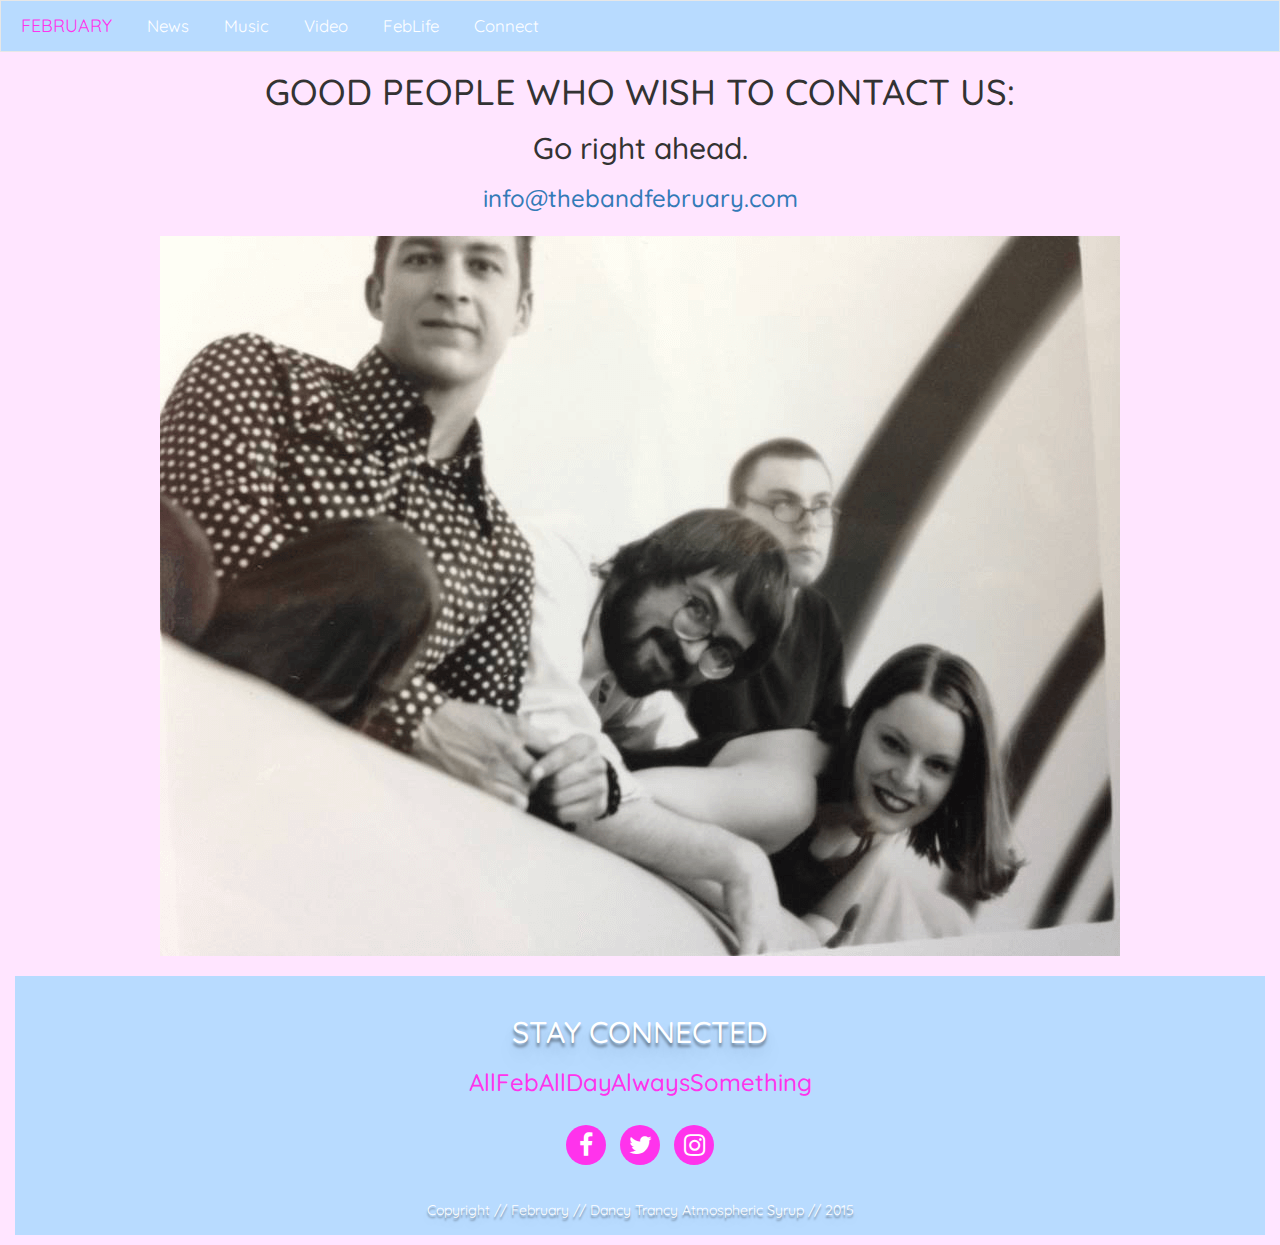
==== connect.html @ c1aa7878 "Made lots of changes including removing vault, adding a carousel, changed "contact" to "connect"" ====
<!DOCTYPE html>
	<html lang="en">
	<head>
		<meta charset = "utf-8">
		<meta http-equiv="X-UA-Compatible" content="IE=edge">
		<meta name="viewport" content="width=device-width, initial-scale=1.0">
		<!-- The above 3 meta tags *must* come first in the head; any other head content must come *after* these tags -->
		<meta name="Description" content= "The latest music, news and releases from Minneapolis-based band February">
		<meta name="Keywords" content="February Band Minneapolis">
		<!-- This will be an icon for the browser bar <link rel=icon href="../favicon.ico">  -->

		<title>February : The Band </title>

		<!-- This link is for the social media icons -->
	  	<link rel="stylesheet" href="https://maxcdn.bootstrapcdn.com/font-awesome/4.4.0/css/font-awesome.min.css">

	  	<!--This link is for my googlefonts -->
		<!-- <link href='https://fonts.googleapis.com/css?family=Montserrat:400,700' rel='stylesheet' type='text/css'> -->

		<link href='https://fonts.googleapis.com/css?family=Quicksand:400,300,700' rel='stylesheet' type='text/css'>

		<!-- Bootstrap -->
    	<link rel="stylesheet" href="https://maxcdn.bootstrapcdn.com/bootstrap/3.3.5/css/bootstrap.min.css">


		<!-- Should my custom CSS always be last? -->
		<link rel="stylesheet" type="text/css" href="style/style.css">

		<!-- HTML5 shim and Respond.js for IE8 support of HTML5 elements and media queries -->
    	<!-- WARNING: Respond.js doesn't work if you view the page via file:// -->
    	<!--[if lt IE 9]>
      	  <script src="https://oss.maxcdn.com/html5shiv/3.7.2/html5shiv.min.js"></script>
      	  <script src="https://oss.maxcdn.com/respond/1.4.2/respond.min.js"></script>
    	<![endif]-->
	</head>
	<body>

	<div class="container-fluid"> <!--I did container fluid instead of container because I wanted it to go to fill the screen. 
	  	
		<!-- Bootstrap Navbar-->
		<nav class="navbar navbar-default">
			<div class="container-fluid">
			  <div class="navbar-header">
				 <button aria-controls="navbar" aria-expanded="false" data-target="#navbar" data-toggle="collapse" class="navbar-toggle collapsed" type="button">
				  <span class="sr-only">Toggle navigation</span>
				  <span class="icon-bar"></span>
				  <span class="icon-bar"></span>
				  <span class="icon-bar"></span>
				 </button> 
				<a href="index.html" class="navbar-brand">FEBRUARY</a>
			  </div> <!-- /.navbar-header-->
			 <div class="navbar-collapse collapse" id="navbar">
			   	<ul class="nav navbar-nav navbar-center">
			  	 <li><a href="news.html">News</a></li>
			  	 <li><a href="music.html">Music</a></li>
			  	 <li><a href="video.html">Video</a></li>
			  	 <li><a href="feblife.html">FebLife</a></li>
			  	 <li><a href="connect.html">Connect</a></li>
			  	</ul>
			 </div><!--/.navbar-collapse -->
		    </div><!--/.container-fluid -->
		</nav>
		<div class="contact-full">
    		<div class="row">
        		<div class="col-md-12 open">
        			<h1>Good People Who Wish to Contact Us:<h1>
        			<h2>Go right ahead.<h2>
        			<h3><a href="mailto:info@thebandfebruary.com?Subject=Hello%20Feb" target="_top">info@thebandfebruary.com</a></h3>
        		</div> <!-- /.col-md-12 /.open -->
        		<div class="col-md-12 contact-image">
					<img src="images/febTunnel.png" class="img-responsive center-block">
				</div>
				<div class="col-md-12">
		  	  		<div class="footer">
		  	  		<h2>Stay Connected</h2>
		  	  		<h3>AllFebAllDayAlwaysSomething</h3>
			  			<ul>
						<li><a href="https://www.facebook.com/febband"><i class="fa fa-facebook"></i></a></li>
				<li><a href="https://twitter.com/thebandfebruary?lang=en"><i class="fa fa-twitter"></i></a></li>
						<li><a href="#"><i class="fa fa-instagram"></i></a></li>
			  			</ul>
			  			<p class="copyright">Copyright // February // Dancy Trancy Atmospheric Syrup // 2015</p>
			  		</div> <!-- /.footer -->
			 	</div> <!-- /.col-md-12 -->
			</div> <!-- /.row -->
		</div> <!--/.contact-full -->
	</div> <!-- /.container-fluid -->



		
		 <!-- jQuery (necessary for Bootstrap's JavaScript plugins) -->
    <script src="https://ajax.googleapis.com/ajax/libs/jquery/1.11.3/jquery.min.js"></script>
    <!-- Include all compiled plugins (below), or include individual files as needed -->
    <script src="https://maxcdn.bootstrapcdn.com/bootstrap/3.3.5/js/bootstrap.min.js"></script>
	</div> <!-- /.container-fluid -->
  </body>
</html>
---- style/style.css ----
/* General Styles */

body {
	/* font-family: 'Montserrat', sans-serif; */
	font-family: 'Quicksand', sans-serif;
}

.container-fluid>.navbar-collapse, 
.container-fluid>.navbar-header, 
.container>.navbar-collapse, 
.container>.navbar-header {
     margin-right: 0px; 
     margin-left: 0px; 
}

.container-fluid {
	padding-left: 0px;
    padding-right: 0px;
}

.container-fluid .jumbotron {
    border-radius: 0px;
}

.navbar > .container-fluid .navbar-brand {
    margin-left: 5px;
} 

.navbar {
	margin-bottom: 0;
	background: #B8DBFF; /* light blue */
	border-radius: 0px;
}

.navbar-default .navbar-brand {
    color:#FF33EC; /* deep pink */
}

.navbar-default .navbar-nav > li > a {
	color: #fff;
	font-size: 1.2em;
	padding-left: 20px;
} /* I took this code from the bootstrap CSS and overwrote */

.navbar-default .navbar-brand:focus, .navbar-default 
.navbar-brand:hover {
	background-color: #FF33EC; /* deep pink */
	color: #fff;
	/* border-radius: 6px; */
	transition: background 0.2s ease;
}

.navbar-default .navbar-nav > li > a:focus, .navbar-default 
.navbar-nav > li > a:hover {
	background-color: #FF33EC; /* deep pink */
	color: #fff;
	/* border-radius: 6px; */
	transition: background 0.2s ease;
}

.navbar-default .navbar-toggle {
	margin-right: 30px;
	border-color: #fff; 
}
.navbar-default .navbar-toggle .icon-bar {
    background-color: #fff;
}

.navbar-default .navbar-toggle:focus, .navbar-default 
.navbar-toggle:hover {
	background-color: #f990ef; /* light pink */
	border-color: #f990ef; /* light pink */ 
}


.jumbotron {
	height: 550px;
	width: 100%;
    background: url(../images/febTomCrop.png) no-repeat center center scroll;
    -webkit-background-size: cover;
    -moz-background-size: cover;
    background-size: cover;
    -o-background-size: cover; 
    text-align: center;
    color: #fff;
    text-shadow: 0px 4px 3px rgba(0,0,0,0.4),
             0px 8px 13px rgba(0,0,0,0.1),
             0px 18px 23px rgba(0,0,0,0.1);
  	margin: 0px;
}
.jumbotron h1 h2 h3 p {
	text-shadow: 0px 4px 3px rgba(0,0,0,0.4),
             0px 8px 13px rgba(0,0,0,0.1),
             0px 18px 23px rgba(0,0,0,0.1);
}

h1 {
	text-transform: uppercase;
	text-align: center;
}

h2 {
	text-transform: uppercase;
	text-align: center;
}

h3 {
	text-align: center;
}

/* index.html */

.headline {
	text-align: center;
	background: #B8DBFF; /* light blue */
}
.headline p {
	font-size: 1.5em;
	color: #FF33EC; /* deep pink */
	padding-left: 10px;
	padding-right: 10px;
}
 .headline h2 {
 	color: #fff;
 	text-shadow: 0px 4px 3px rgba(0,0,0,0.4),
             0px 8px 13px rgba(0,0,0,0.1),
             0px 18px 23px rgba(0,0,0,0.1);
 }

 /* add this if I don't want space between links,
   and add no-gutters after "row" class in html 

.row.no-gutters {
  margin-right: 0;
  margin-left: 0;
}

.row.no-gutters > [class^="col-"],
.row.no-gutters > [class*=" col-"] {
  padding-right: 0;
  padding-left: 0;
}

*/

.row {
    margin-right: 0px;
    margin-left: 0px; 
}
/*

.links h3 {
	padding-top: 40px; 	
	margin-bottom: 5px;
}
.links p{
	padding-left: 10px;
	padding-right: 10px;
	margin-bottom: 10px;
} 

.btn-group-sm > .btn, .btn-sm p{
    text-align: center
}   */
.links img {
	margin-top: 15px;
}
.video, .feblife, .connect {
	text-align: center;
}



/*
.video {
	height: 300px;
	width: 100%;
    background: url(../images/febRedCrop.png) no-repeat center center scroll;
    -webkit-background-size: cover;
    -moz-background-size: cover;
    background-size: cover;
    -o-background-size: cover;
    text-align: center;
    color: #fff;
    text-shadow: 0px 4px 3px rgba(0,0,0,0.4),
             0px 8px 13px rgba(0,0,0,0.1),
             0px 18px 23px rgba(0,0,0,0.1);
} 

.feblife {
	height: 300px;
	width: 100%;
    background: url(../images/febVan.png) no-repeat center center scroll;
    -webkit-background-size: cover;
    -moz-background-size: cover;
    background-size: cover;
    -o-background-size: cover;
    text-align: center;
    color: #fff;
    text-shadow: 0px 4px 3px rgba(0,0,0,0.4),
             0px 8px 13px rgba(0,0,0,0.1),
             0px 18px 23px rgba(0,0,0,0.1);
}

.connect {
	height: 300px;
	width: 100%;
    background: url(../images/febTunnel.png) no-repeat center center scroll;
    -webkit-background-size: cover;
    -moz-background-size: cover;
    background-size: cover;
    -o-background-size: cover;
    text-align: center;
    color: #fff;
    text-shadow: 0px 4px 3px rgba(0,0,0,0.4),
             0px 8px 13px rgba(0,0,0,0.1),
             0px 18px 23px rgba(0,0,0,0.1);
}*/

.footer {
	background: #B8DBFF; /* light blue */

}
.footer h2 {
	padding-top: 40px;
	color: #fff;
	text-shadow: 0px 4px 3px rgba(0,0,0,0.4),
             0px 8px 13px rgba(0,0,0,0.1),
             0px 18px 23px rgba(0,0,0,0.1);
}
 .footer h3 {
	color: #FF33EC; /* deep pink */
	margin-bottom: 5px;
}
 .footer ul {
 	text-align: center;
	padding: 25px 0 25px;
}

 .footer li {
	display: inline-block;
	text-align: center;
	background: #FF33EC; /* deep pink */
	width: 40px;
	height: 40px;
	transition: background 0.3s ease;
	border-radius: 50%;
	margin: 0 5px;
}
 .footer li:hover {
	background: #f990ef; /* light pink */
}
 .footer li a {
	font-size: 25px; /* changes icon size */
	color: #fff;
	position: relative;  /* what does this do? */
	top: 2px; 
}
 .footer li a:hover {
	color: #fff; /* white */
	text-shadow: 0px 4px 3px rgba(0,0,0,0.4),
             0px 8px 13px rgba(0,0,0,0.1),
             0px 18px 23px rgba(0,0,0,0.1);
}
 .footer p {
 	text-align: center;
	padding-bottom: 15px;
	color: #fff;
	text-shadow: 0px 3px 2px rgba(0,0,0,0.4),
             0px 7px 12px rgba(0,0,0,0.1),
             0px 17px 21px rgba(0,0,0,0.1);
    padding-bottom: 15px;
}

/* news.html */

.blog {
	background: #FFE5FF; /* very light pink */
}

.blog h1 {
	text-decoration: underline;
}

.blog h2 {
	font-size: 1.3em;
	margin-top: 0px;
	margin-bottom: 20px;
}

.blog p {
	text-align: left;
	font-size: 1.2em;
	padding-left: 35px;
	padding-right: 35px;
}

.figure-caption {
	padding-top: 10px;
	padding-bottom: 30px;
}


/* contact.html */

.contact-full{
background: #FFE5FF; /* very light pink */
}
.contact-full img {
	padding-top: 15px;
}
.open h2 {
	text-transform: none
}
/* .contact-full p {
	font-size: .5em;
} */

@media (max-width: 480px) {
	 .container-fluid .contact-full h3
	 {font-size: 1.1em;}
}


/* music.html */

.music-full .release-date {
	text-align: center;
}

.music-full .tracklist ul > li {
	list-style-type: none;
}

.music-full img {
	max-height: 350px;
	max-width: 350px;
	padding: 15px;
}

@media (max-width: 480px) {
	 .music-full img
	 	{max-width: 275px;}
}

/* feblife */

.carousel-caption {
    bottom: 20px;
    color: #FF33EC;
    left: 15%;
    padding-bottom: 20px;
    padding-top: 0px;
    position: static;
    text-shadow: none;
}




    








 







/*
p {
	line-height: 22px;
	margin-bottom: 15px;
}
a {
	text-decoration: none;
	color: FF33EC;
}
a:hover {
	color: #B8DBFF;
	
}
a:active {
	/* something will go here once I learn about links 
}
/* I'm doing the font sizes in px so that I can learn media 
queries, but normally I'd use em's I think so that it'd be 
built responsively immediately, right? 
h1 	{
	font-size: 50px; 
	color: FF33EC;
	text-transform: uppercase;
	margin-bottom: 10px;
}
h2 	{	
	font-size: 30px;
	color: FF33EC;
	text-transform: uppercase;
	margin-bottom: 15px;

}
h3	{
	font-size: 24px;
	color: #FF33EC;
	margin-bottom: 15px; 
}
h4 {

}
h5 {

}
h6 {

}
/* I put in h4 h5 h6 even though I don't have any, 
as place holders. Best practices? 
button { /* this is a new tag for me 
	background: #FF33EC;
	color: #fff;
	text-transform: uppercase;
	padding: 6px 12px; /* makes sense! 
	font-size: 14px;
	cursor: pointer;
	letter-spacing: 2px; /* new 
	border: medium none; /* I took this from the reset.css
	page to get rid of the ugly button border 
	border-radius: 28px;
	transition: background 0.3s ease; /* I just copied 
	this, it'll be something I learn as I go methinks 
}
button:hover {
	background: #B8DBFF;
	color: #fff;
}

/* Tessa also had this code here, but I don't have
an image yet. Future reference:
img {
	max-width: 100%;
	height: auto;
} */

/* Header

.logo a img {
	max-width: 25%;
	float: left;
	padding-top: 11px;
} 

.nav-main {
	width: 65%; /* is this a standard number? Or 
	just looking at browser?? 
	float: right;
}

.nav-main ul {
	text-align: right; /* what does this do? 
}

.nav-main li {
	display: inline-block;
	padding: 30px 0; /* what happens when I mess with these
	numbers?? 
}
.nav-main li a {
	color: #2b3f48; /* This is non clicked color 
	background: transparent; /* need this? 
	padding: 10px 15px; /* didn't I already do padding? 
	Was the padding in the li just for the block? this is 
	for the link text maybe? 
	transition: background 0.3s ease, color 0.3s ease;
}
.nav-main li a:hover {
	color: #fff; /* will change 
	background: #B8DBFF; /* what happens here? does
	background change from transparent to this color? 
	border-radius: 3px;
}
.nav-toggle {
	display: none;
} /* What is this? It gets lots of attention in the 
responsive css?? */

/* Container for Multi-Use 

.container {
	width: 960px; /* Is this standard for this look? 
	margin: auto;
}

/* Section: Banner and Feature 



.banner {
	background: url("../images/febRedCrop.png")no-repeat scroll top center / cover;
	text-align: center;
	min-height: 700px;
	clear: both;
}
.banner h1 {
	color: #fff;
	padding-top: 20px;
}

.banner h2 {
	color: #fff;
	padding-top: 15px;
}
.banner p {
	color: #fff;

}

/* .banner  {
	background: url("../images/febTomCrop.png") no-repeat scroll top center / cover; 
	min-height: 100px;
	clear: both;
	opacity: 0.8;
	}
	This was the .banner */
	

/*
.feature {
	background: url("../images/febRed.jpg")no-repeat scroll top center / cover;
	text-align: center;
	min-height: 700px;
	clear: both;
} 
.content {
	background: #B8DBFF; 
	text-align: center;
	padding: 40px 0;
}
.content h2 {
	color: #fff;
}

/* Section: Links 

.links {
	clear: both; /* not sure what this did 
}
.box {
	width: 290px;
	margin-right: 30px;
	float: left; /* this makes them line up
	margin-bottom: 50px;
	padding-top: 30px;
} /* This is copied from Tessa
.box:last-child {
	margin-right: 0; /* why? 
.box h2 {
	color:#B8DBFF;
}

/* Footer 

footer {
	background: url("../images/febTomCrop.png") no-repeat scroll top center / cover; 
	min-height: 159px;
	clear: both;
	text-align: center;
	/* how do I make the image go across the whole page? 
}
footer h2 {
	padding-top: 40px;
	color: #B8DBFF;
}
footer h3 {
	color: #B8DBFF;
	margin-bottom: 5px;
}
footer ul {
	padding: 20px 0 25px;
}

footer li {
	display: inline-block;
	background: #FF33EC; /* deep pink 
	width: 40px;
	height: 40px;
	transition: background 0.3s ease;
	border-radius: 50%;
	margin: 0 5px;
}
footer li:hover {
	background: #B8DBFF; /* light blue 
}
footer li a {
	font-size: 20px; /* changes icon size 
	color: #fff;
	position: relative ; /* what does this do? 
	top: 10; /* is this padding? what is this? 
}
footer li a:hover {
	color: #fff; /* white 
}
footer p {
	padding-bottom: 15px;
	color: #B8DBFF;
}
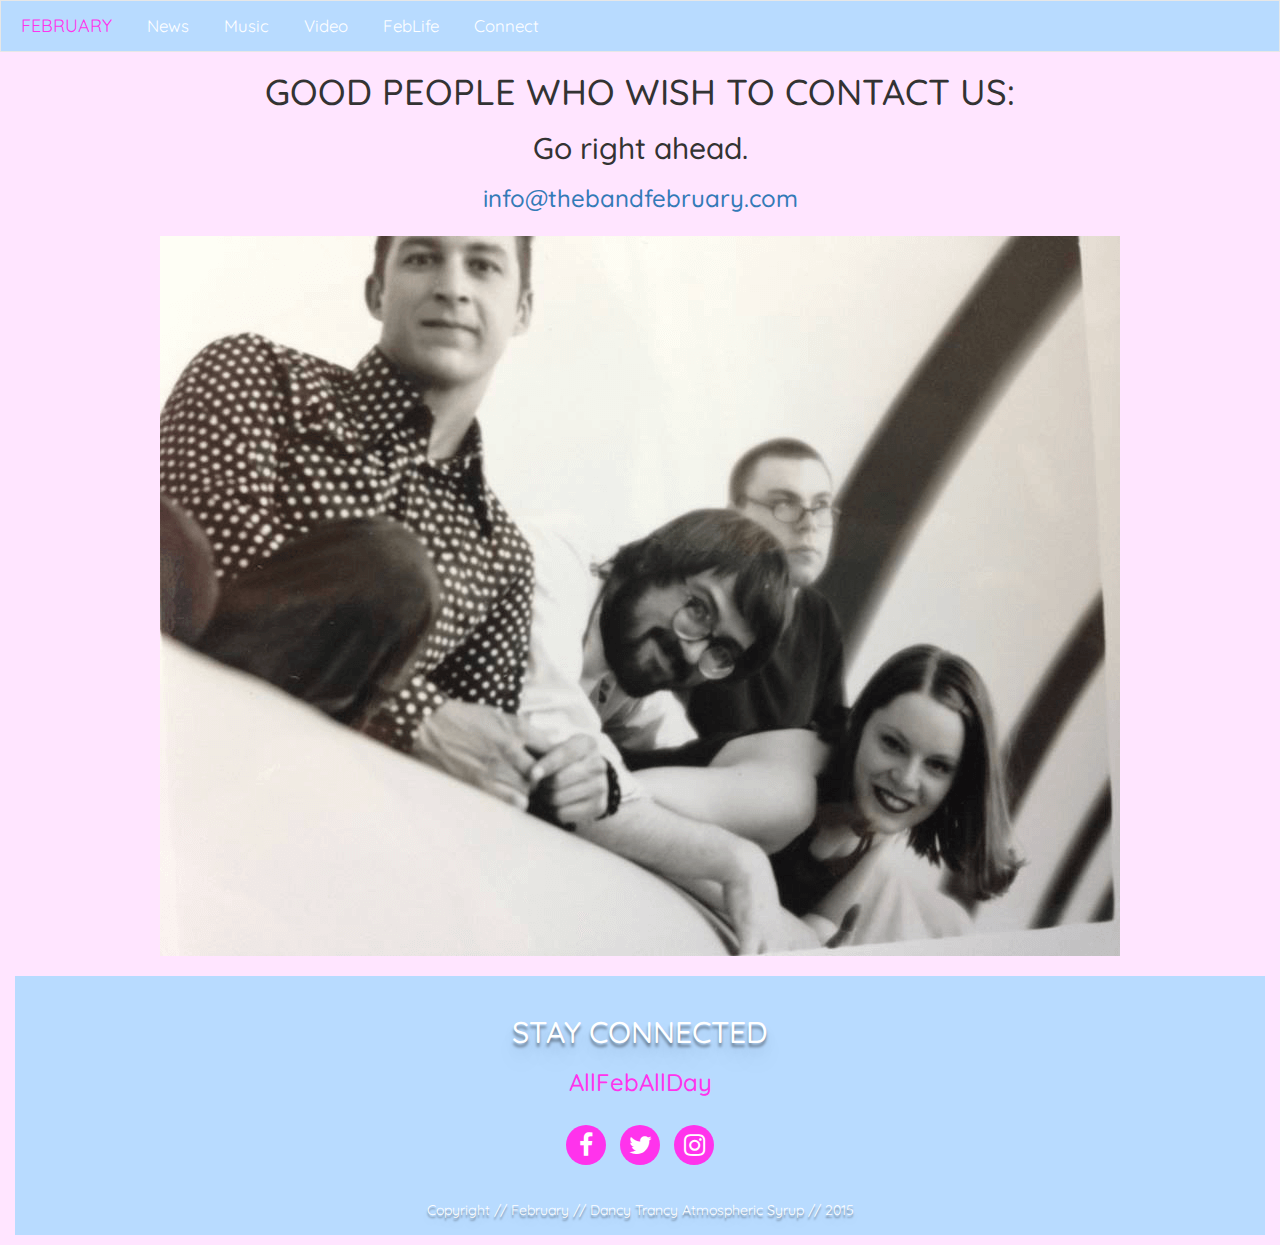
==== commit f9340e10: "Web ready: Took out the carousel, made "Stay tuned...pages for website to go live", adjusted footer " ====
--- a/connect.html
+++ b/connect.html
@@ -65,7 +65,7 @@
         		<div class="col-md-12 open">
         			<h1>Good People Who Wish to Contact Us:<h1>
         			<h2>Go right ahead.<h2>
-        			<h3><a href="mailto:info@thebandfebruary.com?Subject=Hello%20Feb" target="_top">info@thebandfebruary.com</a></h3>
+        			<h3><a href="mailto:info@thebandfebruary.com" target="_top">info@thebandfebruary.com</a></h3>
         		</div> <!-- /.col-md-12 /.open -->
         		<div class="col-md-12 contact-image">
 					<img src="images/febTunnel.png" class="img-responsive center-block">
@@ -73,7 +73,7 @@
 				<div class="col-md-12">
 		  	  		<div class="footer">
 		  	  		<h2>Stay Connected</h2>
-		  	  		<h3>AllFebAllDayAlwaysSomething</h3>
+		  	  		<h3>AllFebAllDay</h3>
 			  			<ul>
 						<li><a href="https://www.facebook.com/febband"><i class="fa fa-facebook"></i></a></li>
 				<li><a href="https://twitter.com/thebandfebruary?lang=en"><i class="fa fa-twitter"></i></a></li>
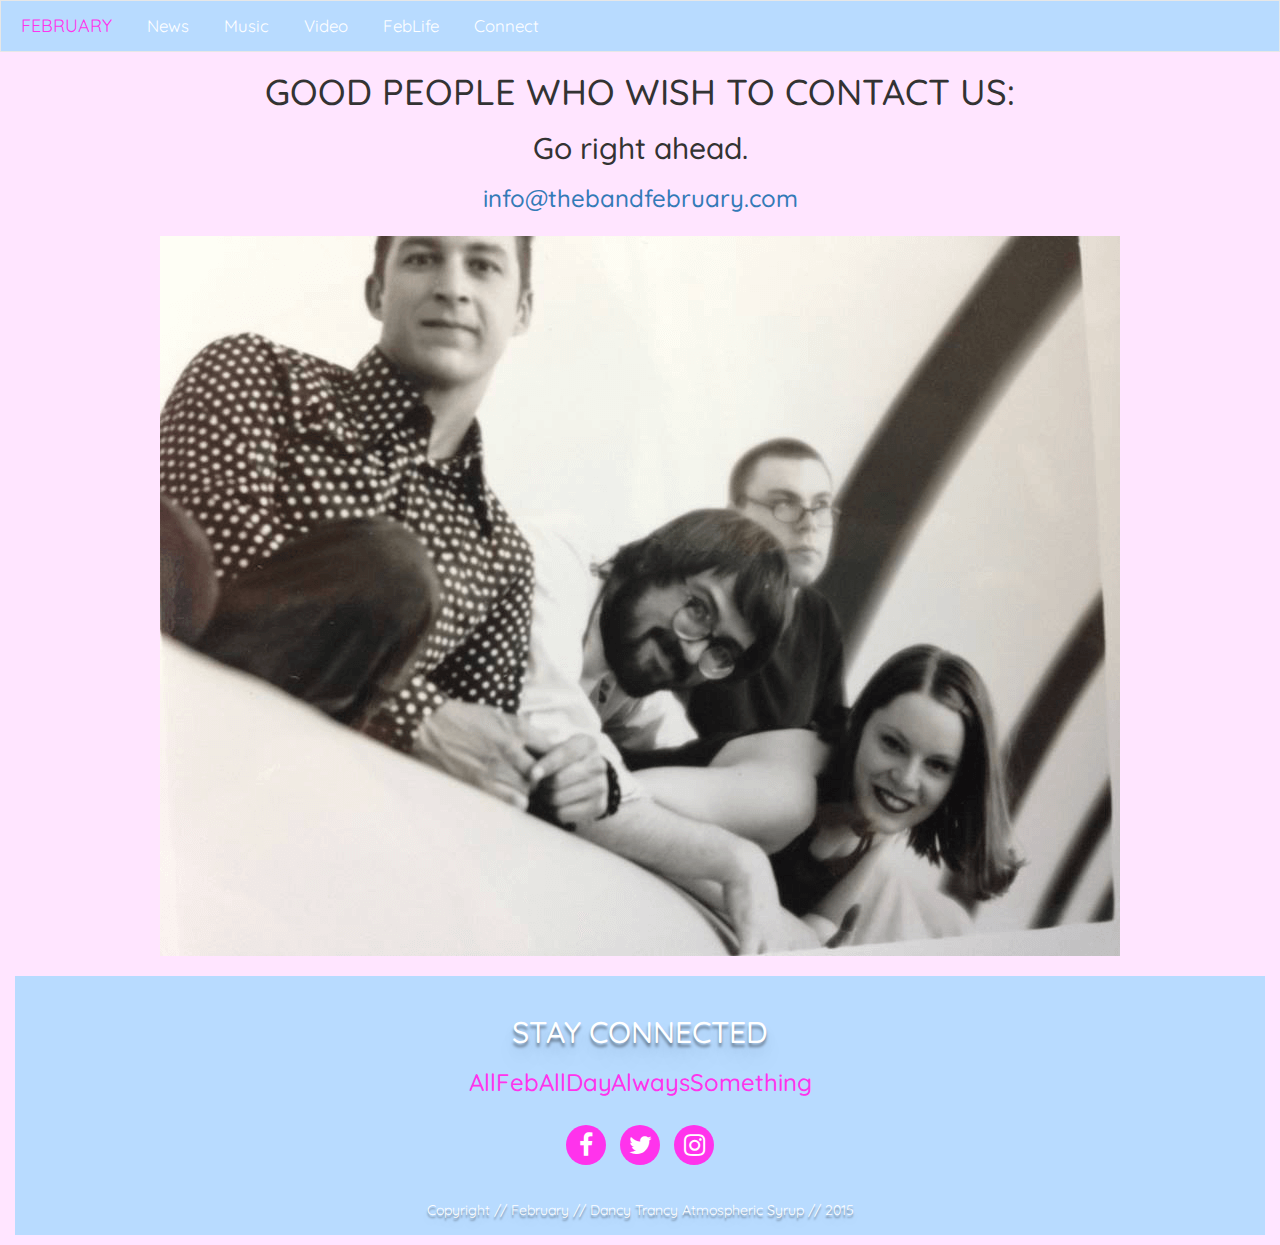
==== commit 10d784de: "Web ready: Added instagram and all social media open in a new window" ====
--- a/connect.html
+++ b/connect.html
@@ -73,11 +73,11 @@
 				<div class="col-md-12">
 		  	  		<div class="footer">
 		  	  		<h2>Stay Connected</h2>
-		  	  		<h3>AllFebAllDay</h3>
+		  	  		<h3>AllFebAllDayAlwaysSomething</h3>
 			  			<ul>
-						<li><a href="https://www.facebook.com/febband"><i class="fa fa-facebook"></i></a></li>
-				<li><a href="https://twitter.com/thebandfebruary?lang=en"><i class="fa fa-twitter"></i></a></li>
-						<li><a href="#"><i class="fa fa-instagram"></i></a></li>
+						<li><a href="https://www.facebook.com/febband" target="_blank"><i class="fa fa-facebook"></i></a></li>
+						<li><a href="https://twitter.com/thebandfebruary?lang=en" target="_blank"><i class="fa fa-twitter"></i></a></li>
+						<li><a href="https://www.instagram.com/thebandfebruary" target="_blank"><i class="fa fa-instagram"></i></a></li>
 			  			</ul>
 			  			<p class="copyright">Copyright // February // Dancy Trancy Atmospheric Syrup // 2015</p>
 			  		</div> <!-- /.footer -->
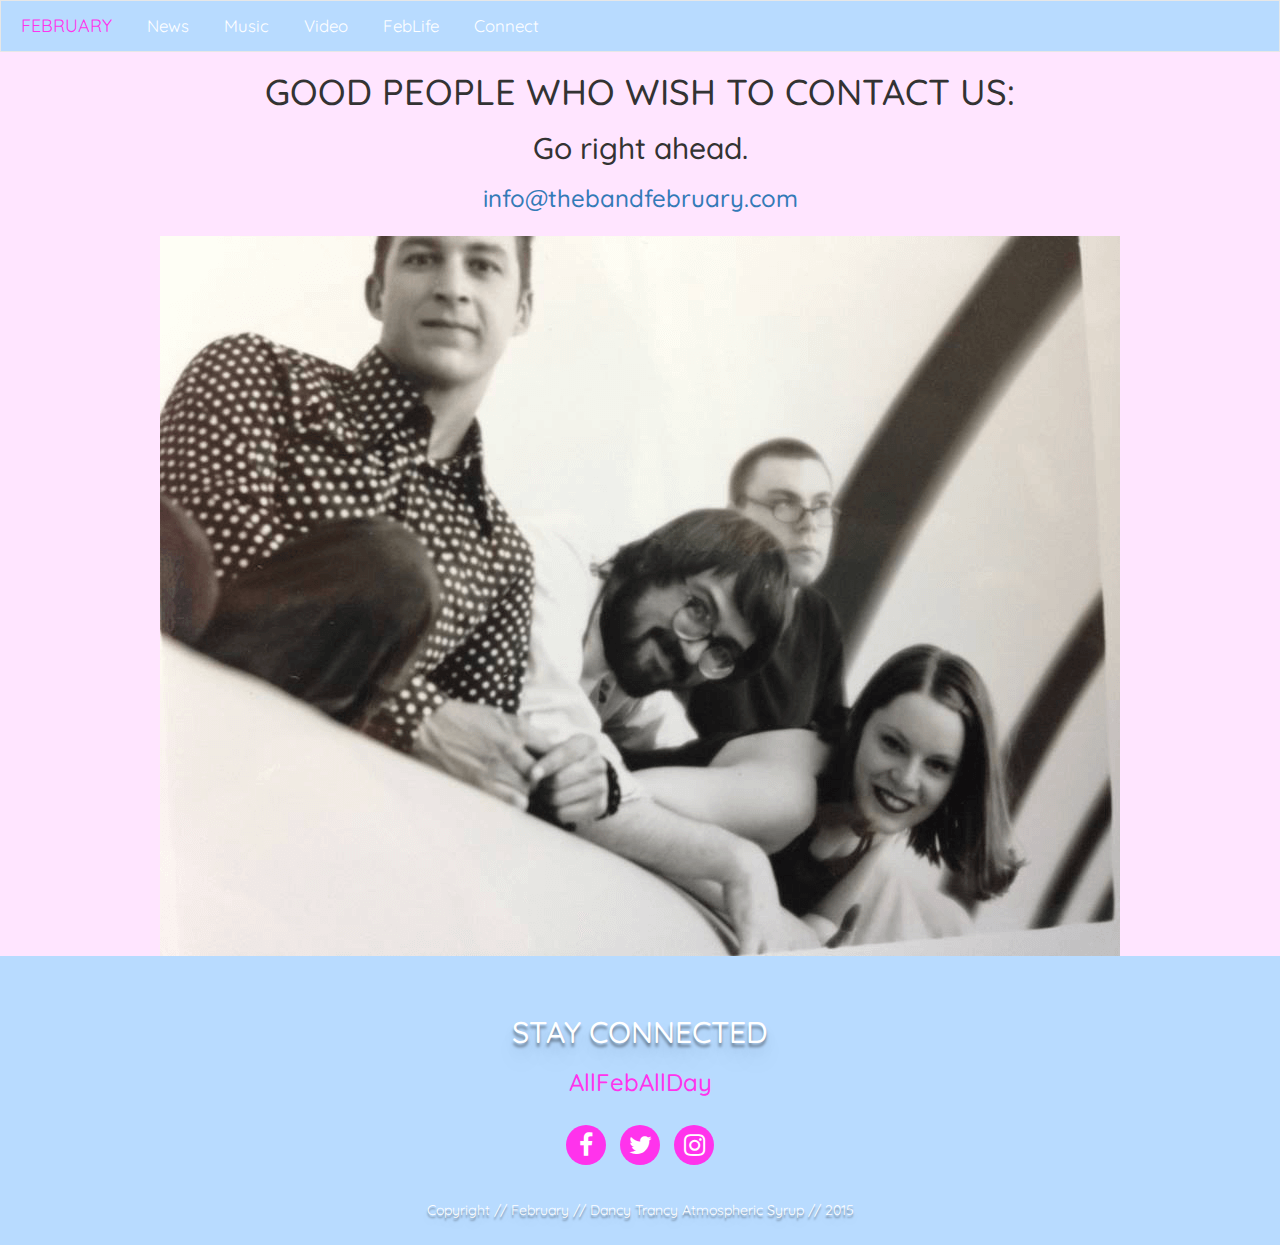
==== commit df554ad1: "Replaced music febTomorrowCvr with smaller image Updated footer contact Updated febLife content, rem" ====
--- a/connect.html
+++ b/connect.html
@@ -69,22 +69,25 @@
         		</div> <!-- /.col-md-12 /.open -->
         		<div class="col-md-12 contact-image">
 					<img src="images/febTunnel.png" class="img-responsive center-block">
-				</div>
-				<div class="col-md-12">
-		  	  		<div class="footer">
-		  	  		<h2>Stay Connected</h2>
-		  	  		<h3>AllFebAllDayAlwaysSomething</h3>
-			  			<ul>
-						<li><a href="https://www.facebook.com/febband" target="_blank"><i class="fa fa-facebook"></i></a></li>
-						<li><a href="https://twitter.com/thebandfebruary?lang=en" target="_blank"><i class="fa fa-twitter"></i></a></li>
-						<li><a href="https://www.instagram.com/thebandfebruary" target="_blank"><i class="fa fa-instagram"></i></a></li>
-			  			</ul>
-			  			<p class="copyright">Copyright // February // Dancy Trancy Atmospheric Syrup // 2015</p>
-			  		</div> <!-- /.footer -->
-			 	</div> <!-- /.col-md-12 -->
+				</div><!--/.contact-image -->
 			</div> <!-- /.row -->
 		</div> <!--/.contact-full -->
-	</div> <!-- /.container-fluid -->
+		<div class= "row footer">
+		  <div class="col-md-12">
+			<h2>Stay Connected</h2>
+			<h3>AllFebAllDay</h3>
+			  <ul>
+				<li><a href="https://www.facebook.com/febband" target="_blank"><i class="fa fa-facebook"></i></a></li>
+				<li><a href="https://twitter.com/thebandfebruary?lang=en" target="_blank"><i class="fa fa-twitter"></i></a></li>
+				<li><a href="https://www.instagram.com/thebandfebruary" target="_blank"><i class="fa fa-instagram"></i></a></li>
+			  </ul>
+			  <p class="copyright">Copyright // February // Dancy Trancy Atmospheric Syrup // 2015</p>
+		  	</div><!-- /. row footer -->
+		  </div><!-- /.col-md-12 -->
+		
+		
+	
+
 
 
 
--- a/style/style.css
+++ b/style/style.css
@@ -301,7 +301,7 @@
 }
 
 
-/* contact.html */
+/* connect.html */
 
 .contact-full{
 background: #FFE5FF; /* very light pink */
@@ -345,6 +345,7 @@
 
 /* feblife */
 
+/* 
 .carousel-caption {
     bottom: 20px;
     color: #FF33EC;
@@ -354,6 +355,55 @@
     position: static;
     text-shadow: none;
 }
+*/
+
+.feb-life-intro p {
+	text-align: center;
+	font-size: 1.5em;
+	color: #f990ef;
+}
+
+.feb-life-intro img {
+	margin-top: 35px;
+}
+
+
+
+.accordion.js > * {
+  overflow: hidden;
+}
+
+.accordion.js > *:not(.expanded) > *:not(h1) {
+  max-height: 0;
+  margin-top: 0;
+  margin-bottom: 0;
+  opacity: 0;
+  visibility: hidden;
+}
+
+.accordion.js > .expanded > *:not(h1) {
+  max-height: 10em;
+  opacity: 1;
+  visibility: visible;
+  text-decoration: none;
+}
+
+.accordion.js > * > h1 {
+  cursor: pointer;
+  visibility: visible;
+}
+
+.accordion.js > * > *:not(h1) {
+    transition: max-height 1s;
+	visibility: 1s;
+    margin: 1s;
+    opacity: 1s;
+}
+.accordion ul {
+	list-style-type: none;
+	text-align: center;
+}
+
 
 
 
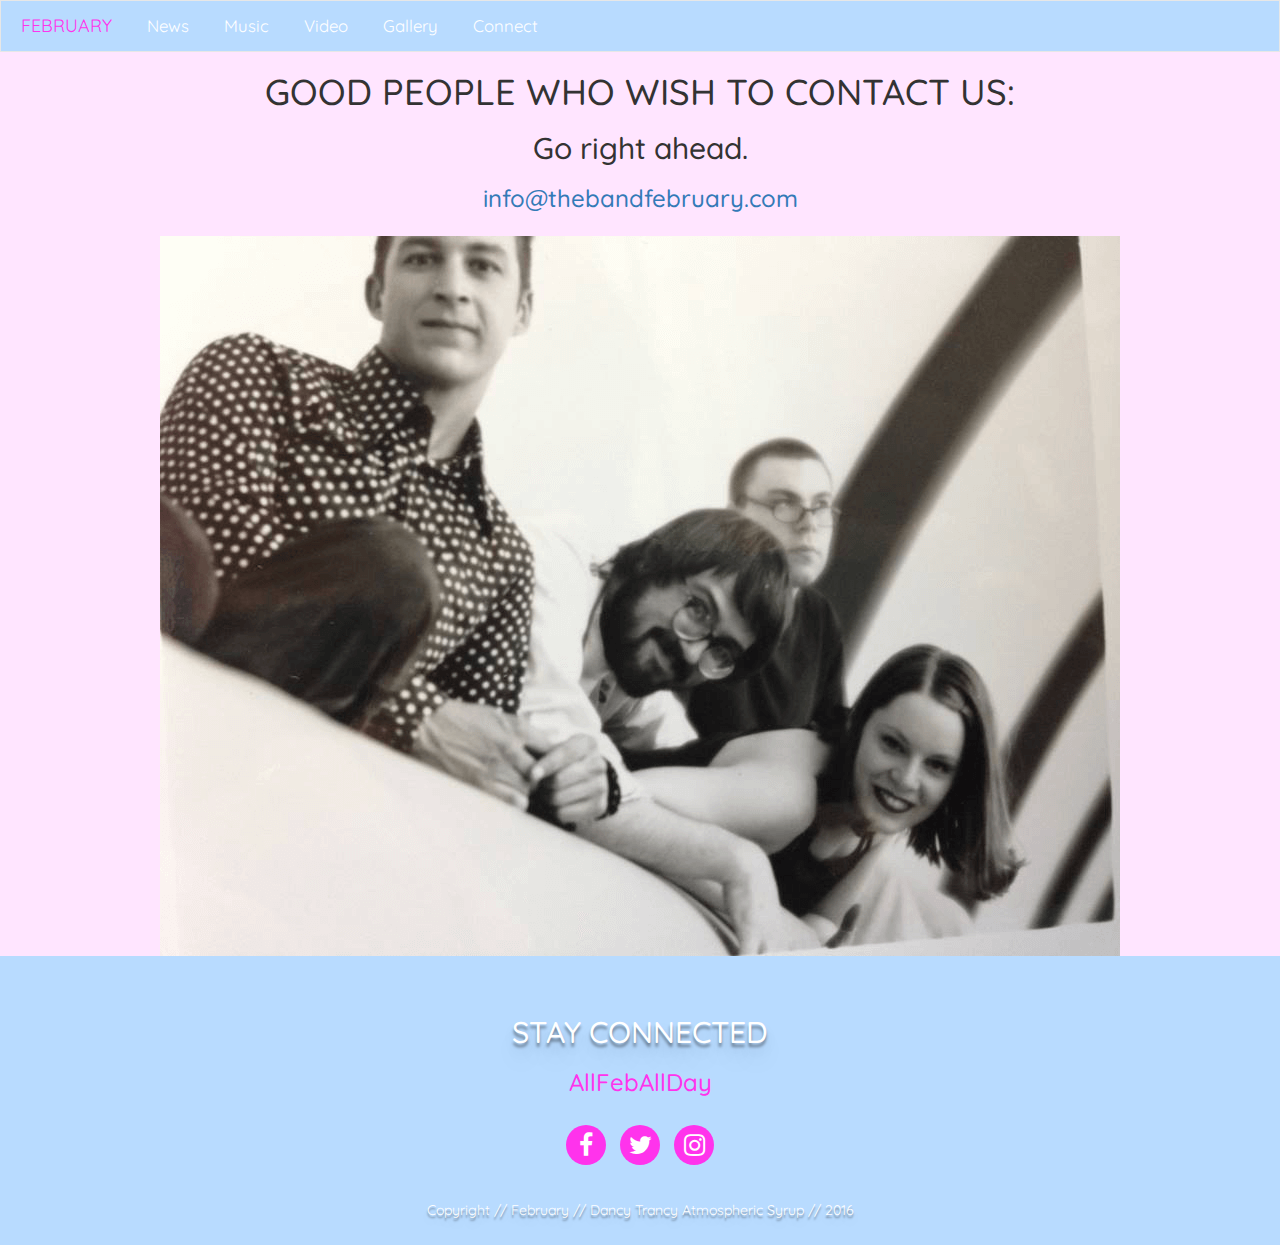
==== commit 9eb73a4a: "Refactored code in HTML and CSS, removed unnecessary files. Think I'm done for now!" ====
--- a/connect.html
+++ b/connect.html
@@ -7,23 +7,22 @@
 		<!-- The above 3 meta tags *must* come first in the head; any other head content must come *after* these tags -->
 		<meta name="Description" content= "The latest music, news and releases from Minneapolis-based band February">
 		<meta name="Keywords" content="February Band Minneapolis">
-		<!-- This will be an icon for the browser bar <link rel=icon href="../favicon.ico">  -->
-
+		
+		<!-- favicon -->
+		<link rel="icon" href="images/favicon.ico">
+		
 		<title>February : The Band </title>
 
 		<!-- This link is for the social media icons -->
 	  	<link rel="stylesheet" href="https://maxcdn.bootstrapcdn.com/font-awesome/4.4.0/css/font-awesome.min.css">
 
 	  	<!--This link is for my googlefonts -->
-		<!-- <link href='https://fonts.googleapis.com/css?family=Montserrat:400,700' rel='stylesheet' type='text/css'> -->
 
 		<link href='https://fonts.googleapis.com/css?family=Quicksand:400,300,700' rel='stylesheet' type='text/css'>
 
 		<!-- Bootstrap -->
     	<link rel="stylesheet" href="https://maxcdn.bootstrapcdn.com/bootstrap/3.3.5/css/bootstrap.min.css">
 
-
-		<!-- Should my custom CSS always be last? -->
 		<link rel="stylesheet" type="text/css" href="style/style.css">
 
 		<!-- HTML5 shim and Respond.js for IE8 support of HTML5 elements and media queries -->
@@ -32,10 +31,11 @@
       	  <script src="https://oss.maxcdn.com/html5shiv/3.7.2/html5shiv.min.js"></script>
       	  <script src="https://oss.maxcdn.com/respond/1.4.2/respond.min.js"></script>
     	<![endif]-->
+
 	</head>
 	<body>
 
-	<div class="container-fluid"> <!--I did container fluid instead of container because I wanted it to go to fill the screen. 
+	<div class="container-fluid"> 
 	  	
 		<!-- Bootstrap Navbar-->
 		<nav class="navbar navbar-default">
@@ -54,7 +54,7 @@
 			  	 <li><a href="news.html">News</a></li>
 			  	 <li><a href="music.html">Music</a></li>
 			  	 <li><a href="video.html">Video</a></li>
-			  	 <li><a href="feblife.html">FebLife</a></li>
+			  	 <li><a href="gallery.html">Gallery</a></li>
 			  	 <li><a href="connect.html">Connect</a></li>
 			  	</ul>
 			 </div><!--/.navbar-collapse -->
@@ -81,18 +81,11 @@
 				<li><a href="https://twitter.com/thebandfebruary?lang=en" target="_blank"><i class="fa fa-twitter"></i></a></li>
 				<li><a href="https://www.instagram.com/thebandfebruary" target="_blank"><i class="fa fa-instagram"></i></a></li>
 			  </ul>
-			  <p class="copyright">Copyright // February // Dancy Trancy Atmospheric Syrup // 2015</p>
+			  <p class="copyright">Copyright // February // Dancy Trancy Atmospheric Syrup // 2016</p>
 		  	</div><!-- /. row footer -->
 		  </div><!-- /.col-md-12 -->
 		
-		
-	
-
-
-
-
-		
-		 <!-- jQuery (necessary for Bootstrap's JavaScript plugins) -->
+	<!-- jQuery (necessary for Bootstrap's JavaScript plugins) -->
     <script src="https://ajax.googleapis.com/ajax/libs/jquery/1.11.3/jquery.min.js"></script>
     <!-- Include all compiled plugins (below), or include individual files as needed -->
     <script src="https://maxcdn.bootstrapcdn.com/bootstrap/3.3.5/js/bootstrap.min.js"></script>
--- a/style/style.css
+++ b/style/style.css
@@ -1,7 +1,6 @@
 /* General Styles */
 
 body {
-	/* font-family: 'Montserrat', sans-serif; */
 	font-family: 'Quicksand', sans-serif;
 }
 
@@ -46,7 +45,6 @@
 .navbar-brand:hover {
 	background-color: #FF33EC; /* deep pink */
 	color: #fff;
-	/* border-radius: 6px; */
 	transition: background 0.2s ease;
 }
 
@@ -54,7 +52,6 @@
 .navbar-nav > li > a:hover {
 	background-color: #FF33EC; /* deep pink */
 	color: #fff;
-	/* border-radius: 6px; */
 	transition: background 0.2s ease;
 }
 
@@ -71,7 +68,6 @@
 	background-color: #f990ef; /* light pink */
 	border-color: #f990ef; /* light pink */ 
 }
-
 
 .jumbotron {
 	height: 550px;
@@ -88,6 +84,7 @@
              0px 18px 23px rgba(0,0,0,0.1);
   	margin: 0px;
 }
+
 .jumbotron h1 h2 h3 p {
 	text-shadow: 0px 4px 3px rgba(0,0,0,0.4),
              0px 8px 13px rgba(0,0,0,0.1),
@@ -107,120 +104,17 @@
 h3 {
 	text-align: center;
 }
-
-/* index.html */
-
-.headline {
-	text-align: center;
-	background: #B8DBFF; /* light blue */
-}
-.headline p {
-	font-size: 1.5em;
-	color: #FF33EC; /* deep pink */
-	padding-left: 10px;
-	padding-right: 10px;
-}
- .headline h2 {
- 	color: #fff;
- 	text-shadow: 0px 4px 3px rgba(0,0,0,0.4),
-             0px 8px 13px rgba(0,0,0,0.1),
-             0px 18px 23px rgba(0,0,0,0.1);
- }
-
- /* add this if I don't want space between links,
-   and add no-gutters after "row" class in html 
-
-.row.no-gutters {
-  margin-right: 0;
-  margin-left: 0;
-}
-
-.row.no-gutters > [class^="col-"],
-.row.no-gutters > [class*=" col-"] {
-  padding-right: 0;
-  padding-left: 0;
-}
-
-*/
 
 .row {
     margin-right: 0px;
     margin-left: 0px; 
 }
-/*
-
-.links h3 {
-	padding-top: 40px; 	
-	margin-bottom: 5px;
-}
-.links p{
-	padding-left: 10px;
-	padding-right: 10px;
-	margin-bottom: 10px;
-} 
-
-.btn-group-sm > .btn, .btn-sm p{
-    text-align: center
-}   */
-.links img {
-	margin-top: 15px;
-}
-.video, .feblife, .connect {
-	text-align: center;
-}
-
-
-
-/*
-.video {
-	height: 300px;
-	width: 100%;
-    background: url(../images/febRedCrop.png) no-repeat center center scroll;
-    -webkit-background-size: cover;
-    -moz-background-size: cover;
-    background-size: cover;
-    -o-background-size: cover;
-    text-align: center;
-    color: #fff;
-    text-shadow: 0px 4px 3px rgba(0,0,0,0.4),
-             0px 8px 13px rgba(0,0,0,0.1),
-             0px 18px 23px rgba(0,0,0,0.1);
-} 
-
-.feblife {
-	height: 300px;
-	width: 100%;
-    background: url(../images/febVan.png) no-repeat center center scroll;
-    -webkit-background-size: cover;
-    -moz-background-size: cover;
-    background-size: cover;
-    -o-background-size: cover;
-    text-align: center;
-    color: #fff;
-    text-shadow: 0px 4px 3px rgba(0,0,0,0.4),
-             0px 8px 13px rgba(0,0,0,0.1),
-             0px 18px 23px rgba(0,0,0,0.1);
-}
-
-.connect {
-	height: 300px;
-	width: 100%;
-    background: url(../images/febTunnel.png) no-repeat center center scroll;
-    -webkit-background-size: cover;
-    -moz-background-size: cover;
-    background-size: cover;
-    -o-background-size: cover;
-    text-align: center;
-    color: #fff;
-    text-shadow: 0px 4px 3px rgba(0,0,0,0.4),
-             0px 8px 13px rgba(0,0,0,0.1),
-             0px 18px 23px rgba(0,0,0,0.1);
-}*/
 
 .footer {
 	background: #B8DBFF; /* light blue */
 
 }
+
 .footer h2 {
 	padding-top: 40px;
 	color: #fff;
@@ -228,16 +122,18 @@
              0px 8px 13px rgba(0,0,0,0.1),
              0px 18px 23px rgba(0,0,0,0.1);
 }
- .footer h3 {
+
+.footer h3 {
 	color: #FF33EC; /* deep pink */
 	margin-bottom: 5px;
 }
- .footer ul {
+
+.footer ul {
  	text-align: center;
 	padding: 25px 0 25px;
 }
 
- .footer li {
+.footer li {
 	display: inline-block;
 	text-align: center;
 	background: #FF33EC; /* deep pink */
@@ -247,22 +143,26 @@
 	border-radius: 50%;
 	margin: 0 5px;
 }
- .footer li:hover {
+
+.footer li:hover {
 	background: #f990ef; /* light pink */
 }
- .footer li a {
+
+.footer li a {
 	font-size: 25px; /* changes icon size */
 	color: #fff;
 	position: relative;  /* what does this do? */
 	top: 2px; 
 }
- .footer li a:hover {
+ 
+.footer li a:hover {
 	color: #fff; /* white */
 	text-shadow: 0px 4px 3px rgba(0,0,0,0.4),
              0px 8px 13px rgba(0,0,0,0.1),
              0px 18px 23px rgba(0,0,0,0.1);
 }
- .footer p {
+
+.footer p {
  	text-align: center;
 	padding-bottom: 15px;
 	color: #fff;
@@ -270,6 +170,36 @@
              0px 7px 12px rgba(0,0,0,0.1),
              0px 17px 21px rgba(0,0,0,0.1);
     padding-bottom: 15px;
+}
+
+/* index.html */
+
+.headline {
+	text-align: center;
+	background: #B8DBFF; /* light blue */
+}
+.headline p {
+	font-size: 1.5em;
+	color: #FF33EC; /* deep pink */
+	padding-left: 10px;
+	padding-right: 10px;
+}
+ .headline h2 {
+ 	color: #fff;
+ 	text-shadow: 0px 4px 3px rgba(0,0,0,0.4),
+             0px 8px 13px rgba(0,0,0,0.1),
+             0px 18px 23px rgba(0,0,0,0.1);
+ }
+
+.btn-group-sm > .btn, .btn-sm p{
+    text-align: center
+}   
+
+.links img {
+	margin-top: 15px;
+}
+.video, .gallery, .connect {
+	text-align: center;
 }
 
 /* news.html */
@@ -306,23 +236,25 @@
 .contact-full{
 background: #FFE5FF; /* very light pink */
 }
+
 .contact-full img {
 	padding-top: 15px;
 }
+
 .open h2 {
 	text-transform: none
 }
-/* .contact-full p {
-	font-size: .5em;
-} */
 
 @media (max-width: 480px) {
 	 .container-fluid .contact-full h3
 	 {font-size: 1.1em;}
 }
 
-
 /* music.html */
+
+.music-full {
+	background: #FFE5FF; /* very light pink */
+}
 
 .music-full .release-date {
 	text-align: center;
@@ -333,8 +265,8 @@
 }
 
 .music-full img {
-	max-height: 350px;
-	max-width: 350px;
+	max-height: 300px;
+	max-width: 300px;
 	padding: 15px;
 }
 
@@ -343,66 +275,26 @@
 	 	{max-width: 275px;}
 }
 
-/* feblife */
-
-/* 
-.carousel-caption {
-    bottom: 20px;
-    color: #FF33EC;
-    left: 15%;
-    padding-bottom: 20px;
-    padding-top: 0px;
-    position: static;
-    text-shadow: none;
-}
-*/
-
-.feb-life-intro p {
-	text-align: center;
-	font-size: 1.5em;
-	color: #f990ef;
-}
-
-.feb-life-intro img {
-	margin-top: 35px;
-}
-
-
-
-.accordion.js > * {
-  overflow: hidden;
-}
-
-.accordion.js > *:not(.expanded) > *:not(h1) {
-  max-height: 0;
-  margin-top: 0;
-  margin-bottom: 0;
-  opacity: 0;
-  visibility: hidden;
-}
-
-.accordion.js > .expanded > *:not(h1) {
-  max-height: 10em;
-  opacity: 1;
-  visibility: visible;
-  text-decoration: none;
-}
-
-.accordion.js > * > h1 {
-  cursor: pointer;
-  visibility: visible;
-}
-
-.accordion.js > * > *:not(h1) {
-    transition: max-height 1s;
-	visibility: 1s;
-    margin: 1s;
-    opacity: 1s;
-}
-.accordion ul {
-	list-style-type: none;
-	text-align: center;
-}
+
+/* gallery */
+
+.gall-page {
+	background: #FFE5FF; /* very light pink */
+}
+
+/* video */
+
+.video-background {
+	background: #FFE5FF; /* very light pink */
+}
+
+iframe {
+	border: none;
+	width: 100%;
+	height: 500px;
+	overflow: hidden; /*disable scrolling */
+}
+
 
 
 
@@ -425,246 +317,3 @@
 
 
 
-/*
-p {
-	line-height: 22px;
-	margin-bottom: 15px;
-}
-a {
-	text-decoration: none;
-	color: FF33EC;
-}
-a:hover {
-	color: #B8DBFF;
-	
-}
-a:active {
-	/* something will go here once I learn about links 
-}
-/* I'm doing the font sizes in px so that I can learn media 
-queries, but normally I'd use em's I think so that it'd be 
-built responsively immediately, right? 
-h1 	{
-	font-size: 50px; 
-	color: FF33EC;
-	text-transform: uppercase;
-	margin-bottom: 10px;
-}
-h2 	{	
-	font-size: 30px;
-	color: FF33EC;
-	text-transform: uppercase;
-	margin-bottom: 15px;
-
-}
-h3	{
-	font-size: 24px;
-	color: #FF33EC;
-	margin-bottom: 15px; 
-}
-h4 {
-
-}
-h5 {
-
-}
-h6 {
-
-}
-/* I put in h4 h5 h6 even though I don't have any, 
-as place holders. Best practices? 
-button { /* this is a new tag for me 
-	background: #FF33EC;
-	color: #fff;
-	text-transform: uppercase;
-	padding: 6px 12px; /* makes sense! 
-	font-size: 14px;
-	cursor: pointer;
-	letter-spacing: 2px; /* new 
-	border: medium none; /* I took this from the reset.css
-	page to get rid of the ugly button border 
-	border-radius: 28px;
-	transition: background 0.3s ease; /* I just copied 
-	this, it'll be something I learn as I go methinks 
-}
-button:hover {
-	background: #B8DBFF;
-	color: #fff;
-}
-
-/* Tessa also had this code here, but I don't have
-an image yet. Future reference:
-img {
-	max-width: 100%;
-	height: auto;
-} */
-
-/* Header
-
-.logo a img {
-	max-width: 25%;
-	float: left;
-	padding-top: 11px;
-} 
-
-.nav-main {
-	width: 65%; /* is this a standard number? Or 
-	just looking at browser?? 
-	float: right;
-}
-
-.nav-main ul {
-	text-align: right; /* what does this do? 
-}
-
-.nav-main li {
-	display: inline-block;
-	padding: 30px 0; /* what happens when I mess with these
-	numbers?? 
-}
-.nav-main li a {
-	color: #2b3f48; /* This is non clicked color 
-	background: transparent; /* need this? 
-	padding: 10px 15px; /* didn't I already do padding? 
-	Was the padding in the li just for the block? this is 
-	for the link text maybe? 
-	transition: background 0.3s ease, color 0.3s ease;
-}
-.nav-main li a:hover {
-	color: #fff; /* will change 
-	background: #B8DBFF; /* what happens here? does
-	background change from transparent to this color? 
-	border-radius: 3px;
-}
-.nav-toggle {
-	display: none;
-} /* What is this? It gets lots of attention in the 
-responsive css?? */
-
-/* Container for Multi-Use 
-
-.container {
-	width: 960px; /* Is this standard for this look? 
-	margin: auto;
-}
-
-/* Section: Banner and Feature 
-
-
-
-.banner {
-	background: url("../images/febRedCrop.png")no-repeat scroll top center / cover;
-	text-align: center;
-	min-height: 700px;
-	clear: both;
-}
-.banner h1 {
-	color: #fff;
-	padding-top: 20px;
-}
-
-.banner h2 {
-	color: #fff;
-	padding-top: 15px;
-}
-.banner p {
-	color: #fff;
-
-}
-
-/* .banner  {
-	background: url("../images/febTomCrop.png") no-repeat scroll top center / cover; 
-	min-height: 100px;
-	clear: both;
-	opacity: 0.8;
-	}
-	This was the .banner */
-	
-
-/*
-.feature {
-	background: url("../images/febRed.jpg")no-repeat scroll top center / cover;
-	text-align: center;
-	min-height: 700px;
-	clear: both;
-} 
-.content {
-	background: #B8DBFF; 
-	text-align: center;
-	padding: 40px 0;
-}
-.content h2 {
-	color: #fff;
-}
-
-/* Section: Links 
-
-.links {
-	clear: both; /* not sure what this did 
-}
-.box {
-	width: 290px;
-	margin-right: 30px;
-	float: left; /* this makes them line up
-	margin-bottom: 50px;
-	padding-top: 30px;
-} /* This is copied from Tessa
-.box:last-child {
-	margin-right: 0; /* why? 
-.box h2 {
-	color:#B8DBFF;
-}
-
-/* Footer 
-
-footer {
-	background: url("../images/febTomCrop.png") no-repeat scroll top center / cover; 
-	min-height: 159px;
-	clear: both;
-	text-align: center;
-	/* how do I make the image go across the whole page? 
-}
-footer h2 {
-	padding-top: 40px;
-	color: #B8DBFF;
-}
-footer h3 {
-	color: #B8DBFF;
-	margin-bottom: 5px;
-}
-footer ul {
-	padding: 20px 0 25px;
-}
-
-footer li {
-	display: inline-block;
-	background: #FF33EC; /* deep pink 
-	width: 40px;
-	height: 40px;
-	transition: background 0.3s ease;
-	border-radius: 50%;
-	margin: 0 5px;
-}
-footer li:hover {
-	background: #B8DBFF; /* light blue 
-}
-footer li a {
-	font-size: 20px; /* changes icon size 
-	color: #fff;
-	position: relative ; /* what does this do? 
-	top: 10; /* is this padding? what is this? 
-}
-footer li a:hover {
-	color: #fff; /* white 
-}
-footer p {
-	padding-bottom: 15px;
-	color: #B8DBFF;
-}
-
-
- 
-
-
-
-
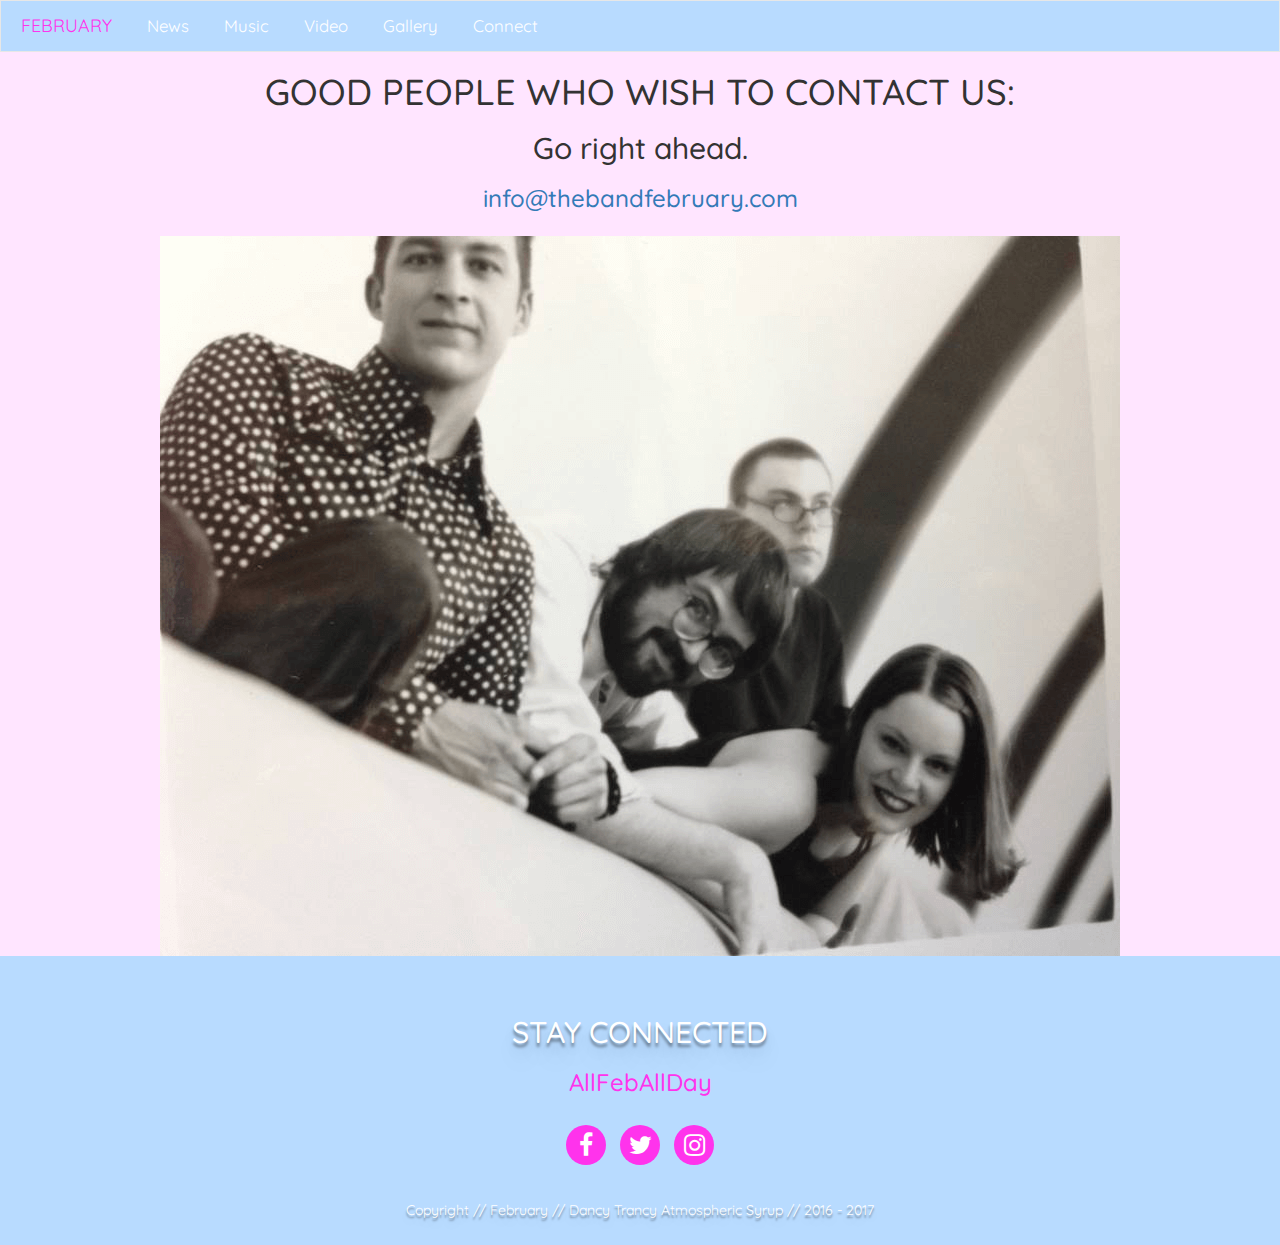
==== commit dd5859ea: "Updated copyright, changed headline and link, new blog post" ====
--- a/connect.html
+++ b/connect.html
@@ -7,10 +7,10 @@
 		<!-- The above 3 meta tags *must* come first in the head; any other head content must come *after* these tags -->
 		<meta name="Description" content= "The latest music, news and releases from Minneapolis-based band February">
 		<meta name="Keywords" content="February Band Minneapolis">
-		
+
 		<!-- favicon -->
 		<link rel="icon" href="images/favicon.ico">
-		
+
 		<title>February : The Band </title>
 
 		<!-- This link is for the social media icons -->
@@ -35,8 +35,8 @@
 	</head>
 	<body>
 
-	<div class="container-fluid"> 
-	  	
+	<div class="container-fluid">
+
 		<!-- Bootstrap Navbar-->
 		<nav class="navbar navbar-default">
 			<div class="container-fluid">
@@ -46,7 +46,7 @@
 				  <span class="icon-bar"></span>
 				  <span class="icon-bar"></span>
 				  <span class="icon-bar"></span>
-				 </button> 
+				 </button>
 				<a href="index.html" class="navbar-brand">FEBRUARY</a>
 			  </div> <!-- /.navbar-header-->
 			 <div class="navbar-collapse collapse" id="navbar">
@@ -81,14 +81,14 @@
 				<li><a href="https://twitter.com/thebandfebruary?lang=en" target="_blank"><i class="fa fa-twitter"></i></a></li>
 				<li><a href="https://www.instagram.com/thebandfebruary" target="_blank"><i class="fa fa-instagram"></i></a></li>
 			  </ul>
-			  <p class="copyright">Copyright // February // Dancy Trancy Atmospheric Syrup // 2016</p>
+			  <p class="copyright">Copyright // February // Dancy Trancy Atmospheric Syrup // 2016 - 2017</p>
 		  	</div><!-- /. row footer -->
 		  </div><!-- /.col-md-12 -->
-		
+
 	<!-- jQuery (necessary for Bootstrap's JavaScript plugins) -->
     <script src="https://ajax.googleapis.com/ajax/libs/jquery/1.11.3/jquery.min.js"></script>
     <!-- Include all compiled plugins (below), or include individual files as needed -->
     <script src="https://maxcdn.bootstrapcdn.com/bootstrap/3.3.5/js/bootstrap.min.js"></script>
 	</div> <!-- /.container-fluid -->
   </body>
-</html>+</html>
--- a/style/style.css
+++ b/style/style.css
@@ -69,10 +69,94 @@
 	border-color: #f990ef; /* light pink */ 
 }
 
+
+h1 {
+	text-transform: uppercase;
+	text-align: center;
+}
+
+h2 {
+	text-transform: uppercase;
+	text-align: center;
+}
+
+h3 {
+	text-align: center;
+}
+
+.row {
+    margin-right: 0px;
+    margin-left: 0px; 
+}
+
+.footer {
+	background: #B8DBFF; /* light blue */
+
+}
+
+.footer h2 {
+	padding-top: 40px;
+	color: #fff;
+	text-shadow: 0px 4px 3px rgba(0,0,0,0.4),
+             0px 8px 13px rgba(0,0,0,0.1),
+             0px 18px 23px rgba(0,0,0,0.1);
+}
+
+.footer h3 {
+	color: #FF33EC; /* deep pink */
+	margin-bottom: 5px;
+}
+
+.footer ul {
+ 	text-align: center;
+	padding: 25px 0 25px;
+}
+
+.footer li {
+	display: inline-block;
+	text-align: center;
+	background: #FF33EC; /* deep pink */
+	width: 40px;
+	height: 40px;
+	transition: background 0.3s ease;
+	border-radius: 50%;
+	margin: 0 5px;
+}
+
+.footer li:hover {
+	background: #f990ef; /* light pink */
+}
+
+.footer li a {
+	font-size: 25px; /* changes icon size */
+	color: #fff;
+	position: relative;  /* what does this do? */
+	top: 2px; 
+}
+ 
+.footer li a:hover {
+	color: #fff; /* white */
+	text-shadow: 0px 4px 3px rgba(0,0,0,0.4),
+             0px 8px 13px rgba(0,0,0,0.1),
+             0px 18px 23px rgba(0,0,0,0.1);
+}
+
+.footer p {
+ 	text-align: center;
+	padding-bottom: 15px;
+	color: #fff;
+	text-shadow: 0px 3px 2px rgba(0,0,0,0.4),
+             0px 7px 12px rgba(0,0,0,0.1),
+             0px 17px 21px rgba(0,0,0,0.1);
+    padding-bottom: 15px;
+}
+
+/* index.html */
+
 .jumbotron {
 	height: 550px;
 	width: 100%;
-    background: url(../images/febTomCrop.png) no-repeat center center scroll;
+    background: url(../images/FebTomCrop.jpg) no-repeat center center scroll;
     -webkit-background-size: cover;
     -moz-background-size: cover;
     background-size: cover;
@@ -91,88 +175,13 @@
              0px 18px 23px rgba(0,0,0,0.1);
 }
 
-h1 {
-	text-transform: uppercase;
-	text-align: center;
-}
-
-h2 {
-	text-transform: uppercase;
-	text-align: center;
-}
-
-h3 {
-	text-align: center;
-}
-
-.row {
-    margin-right: 0px;
-    margin-left: 0px; 
-}
-
-.footer {
-	background: #B8DBFF; /* light blue */
-
-}
-
-.footer h2 {
-	padding-top: 40px;
-	color: #fff;
-	text-shadow: 0px 4px 3px rgba(0,0,0,0.4),
-             0px 8px 13px rgba(0,0,0,0.1),
-             0px 18px 23px rgba(0,0,0,0.1);
-}
-
-.footer h3 {
-	color: #FF33EC; /* deep pink */
-	margin-bottom: 5px;
-}
-
-.footer ul {
- 	text-align: center;
-	padding: 25px 0 25px;
-}
-
-.footer li {
-	display: inline-block;
-	text-align: center;
-	background: #FF33EC; /* deep pink */
-	width: 40px;
-	height: 40px;
-	transition: background 0.3s ease;
-	border-radius: 50%;
-	margin: 0 5px;
-}
-
-.footer li:hover {
-	background: #f990ef; /* light pink */
-}
-
-.footer li a {
-	font-size: 25px; /* changes icon size */
-	color: #fff;
-	position: relative;  /* what does this do? */
-	top: 2px; 
-}
- 
-.footer li a:hover {
-	color: #fff; /* white */
-	text-shadow: 0px 4px 3px rgba(0,0,0,0.4),
-             0px 8px 13px rgba(0,0,0,0.1),
-             0px 18px 23px rgba(0,0,0,0.1);
-}
-
-.footer p {
- 	text-align: center;
-	padding-bottom: 15px;
-	color: #fff;
-	text-shadow: 0px 3px 2px rgba(0,0,0,0.4),
-             0px 7px 12px rgba(0,0,0,0.1),
-             0px 17px 21px rgba(0,0,0,0.1);
-    padding-bottom: 15px;
-}
-
-/* index.html */
+.jumbotron a {
+	text-decoration: none;
+	color: #fff;
+    text-shadow: 0px 4px 3px rgba(0,0,0,0.4),
+             0px 8px 13px rgba(0,0,0,0.1),
+             0px 18px 23px rgba(0,0,0,0.1);
+}
 
 .headline {
 	text-align: center;
@@ -204,18 +213,35 @@
 
 /* news.html */
 
+.social-media  {
+	color: #FF33EC; /* deep pink */
+	background-color: #FFE5FF; /* very light pink */
+}
+.referral {
+	font-size: 1.2em;
+	background-color: #FFE5FF;
+}
+
 .blog {
 	background: #FFE5FF; /* very light pink */
+
 }
 
 .blog h1 {
 	text-decoration: underline;
+	text-transform: none;
 }
 
 .blog h2 {
 	font-size: 1.3em;
 	margin-top: 0px;
 	margin-bottom: 20px;
+}
+
+.blog h3 {
+	font-size: 1.5em;
+	color: #FF33EC; /* deep pink */
+
 }
 
 .blog p {
@@ -225,6 +251,19 @@
 	padding-right: 35px;
 }
 
+.blog a {
+	color: #FF33EC; /* deep pink */
+}
+
+.blog img {
+	padding-bottom: 15px;
+}
+
+.blog-title h1 {
+	color: #FF33EC; /* deep pink */
+	text-decoration: none;
+}
+
 .figure-caption {
 	padding-top: 10px;
 	padding-bottom: 30px;
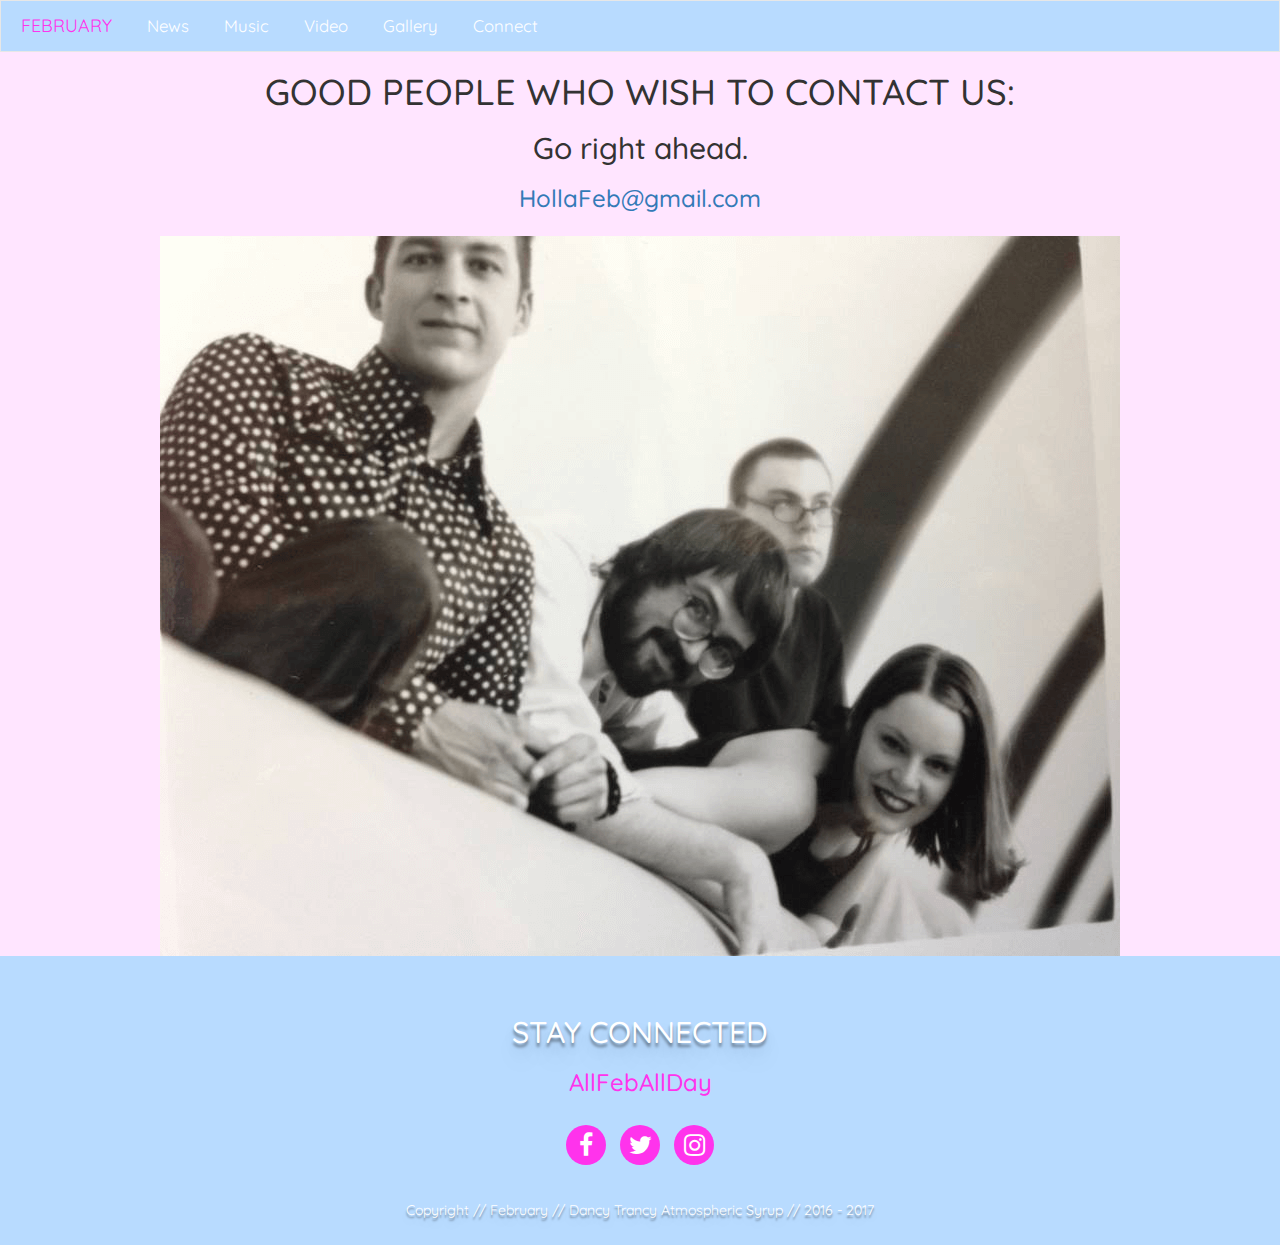
==== commit bbe23f25: "Changed contact email address" ====
--- a/connect.html
+++ b/connect.html
@@ -65,7 +65,7 @@
         		<div class="col-md-12 open">
         			<h1>Good People Who Wish to Contact Us:<h1>
         			<h2>Go right ahead.<h2>
-        			<h3><a href="mailto:info@thebandfebruary.com" target="_top">info@thebandfebruary.com</a></h3>
+        			<h3><a href="mailto:hollafeb@gmail.com" target="_top">HollaFeb@gmail.com</a></h3>
         		</div> <!-- /.col-md-12 /.open -->
         		<div class="col-md-12 contact-image">
 					<img src="images/febTunnel.png" class="img-responsive center-block">
